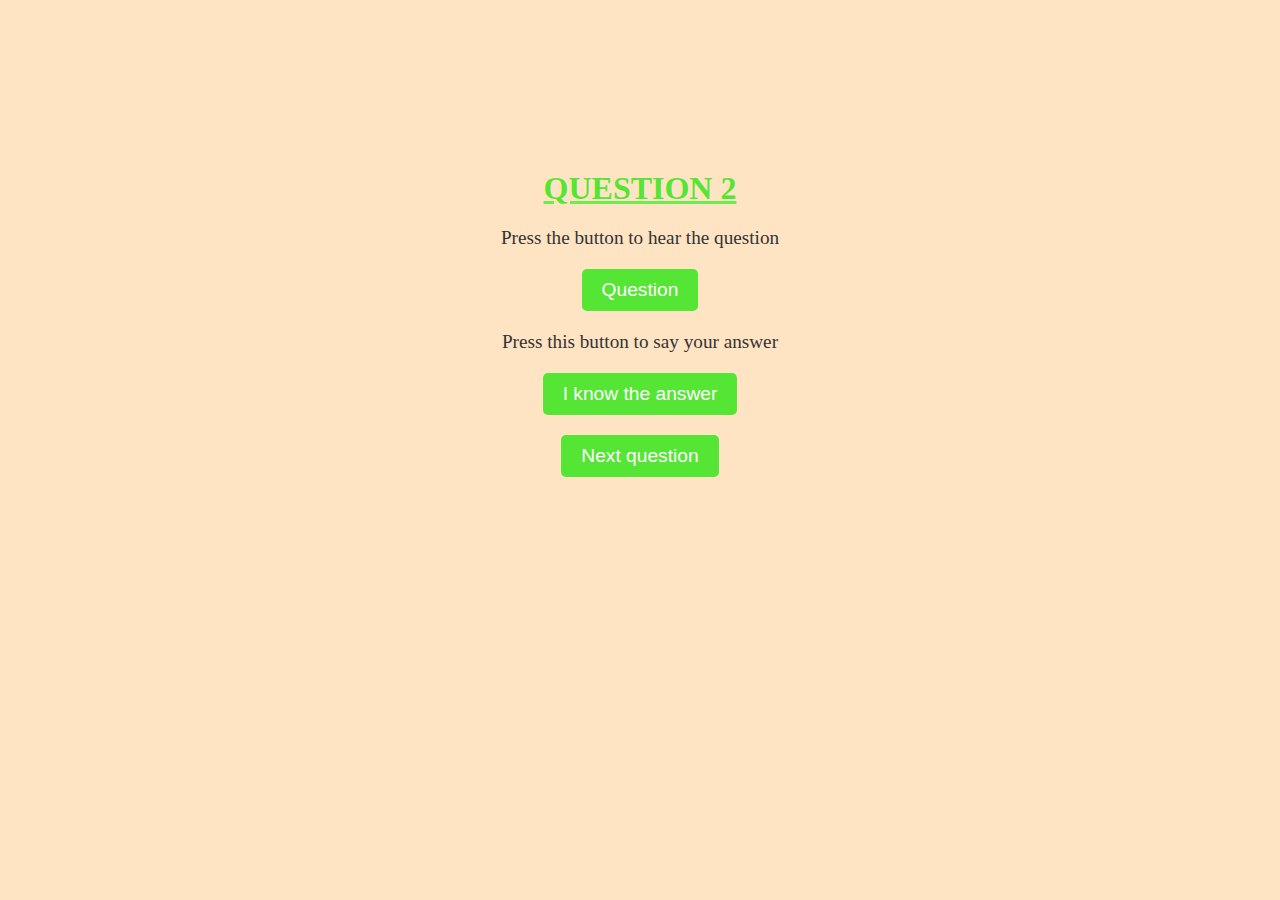
==== question2.html @ b07c8b0b "ADDED Read me with instructions - also made 3 pages with questions txt to speech is working -" ====
<!DOCTYPE html>
<html lang="en">
<head>
    <meta charset="UTF-8">
    <meta name="viewport" content="width=device-width, initial-scale=1.0">
    <title>QUESTION 2</title>
    <link rel="stylesheet" href="./style.css">

</head>
<body>
    <div id="questionContainer">
        <h1>QUESTION 2</h1>
        
        <p>Press the button to hear the question</p>
        <button id="questionBtn">Question</button>

        

        <p>Press this button to say your answer</p>
        <button>I know the answer</button>

        <br>
        
        <button><a href="question3.html">Next question</a></button>
    </div>

    <script>

        // TEXT TO SPEECH QUESTION
        const synth = window.speechSynthesis;
        let utterance = new SpeechSynthesisUtterance("What is the capital of France?");
        utterance.lang = "en-US";
        utterance.pitch = 1.2;
        utterance.rate = 0.9;

        function matchVoiceToLang(voice) {
        if (voice.lang == utterance.lang) {
            return true;
        }
        return false;
        }

        synth.onvoiceschanged = () => {
        let voices = synth.getVoices().filter(matchVoiceToLang);
        console.log(voices);
        utterance.voice = voices[0];
        }

        document.querySelector("#questionBtn").addEventListener("click", () => synth.speak(utterance));
        
        // SPEECH TO TEXT ANSWER


    </script>
</body>
</html>
---- style.css ----
*{
    padding: 0;
    margin: 0;
    box-sizing: border-box;
}

body{
    justify-content: center;
    align-items: center;
    text-align: center;
    background-color: bisque;
}
#questionContainer{
    margin: 0 auto;
    position: relative;
    top: 150px
}

h1{
    margin-top: 20px;
    font-size: 2rem;
    color: #55e534;
    text-decoration: underline #6cec50;
}
p{
    margin-top: 20px;
    font-size: 1.2rem;
    color: #333;
}

button{
    margin-top: 20px;
    padding: 10px 20px;
    font-size: 1.2rem;
    background-color: #55e534;
    color: #fff;
    border: none;
    border-radius: 5px;
    cursor: pointer;
    
}
a{
    text-decoration: none;
    color: #fff;
}
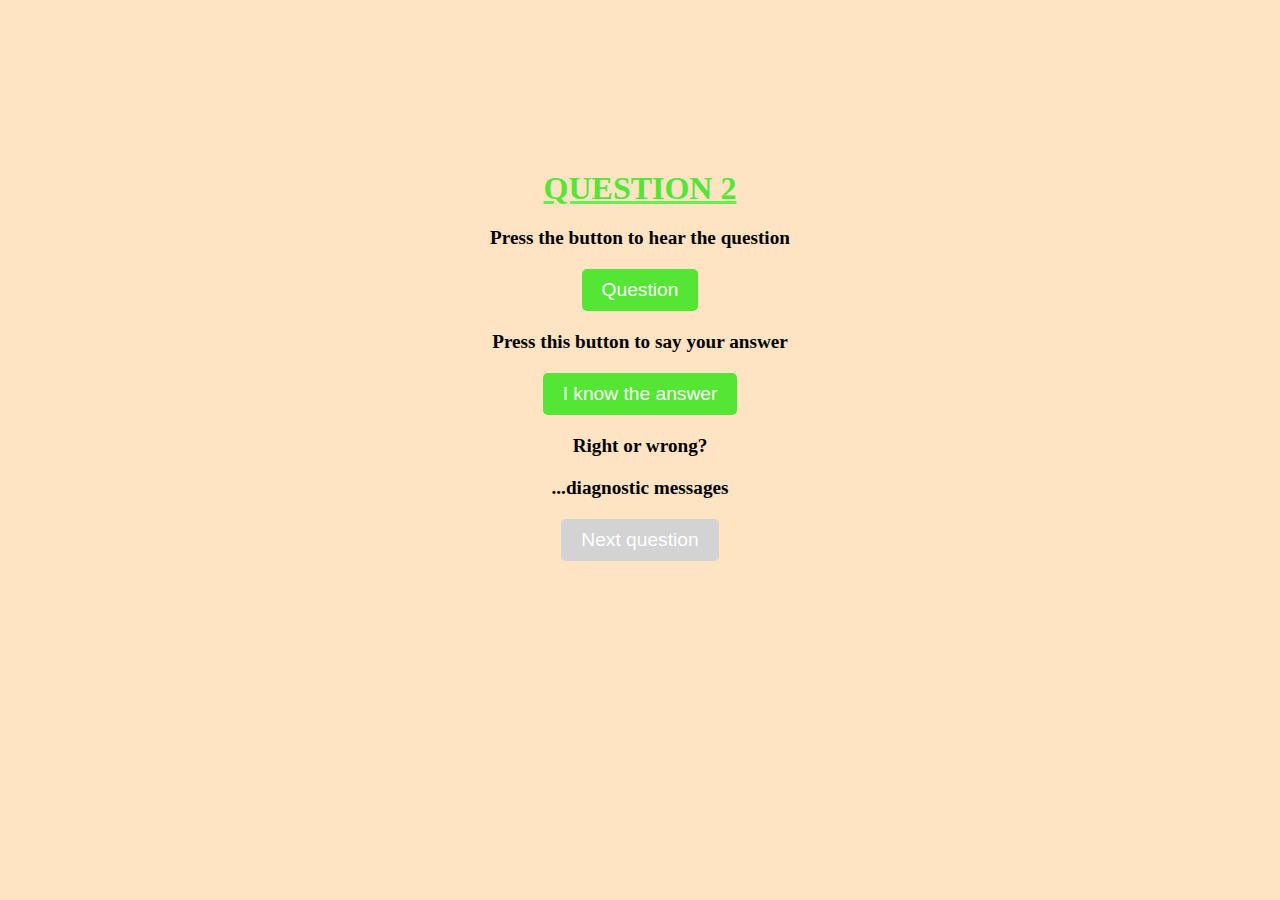
==== commit 21464ffe: "ALL Questions DONE - :)- Now merge in one file" ====
--- a/question2.html
+++ b/question2.html
@@ -14,21 +14,24 @@
         <p>Press the button to hear the question</p>
         <button id="questionBtn">Question</button>
 
-        
+        <p id="output"></p>
 
         <p>Press this button to say your answer</p>
-        <button>I know the answer</button>
+        <button class="answer" id="answerBtn">I know the answer</button>
 
-        <br>
-        
-        <button><a href="question3.html">Next question</a></button>
+        <div>
+            <p class="result">Right or wrong?</p>
+            <p class="output">...diagnostic messages</p>
+        </div>
+
+        <button  id="nextQ">Next question</a></button>
     </div>
 
     <script>
 
         // TEXT TO SPEECH QUESTION
         const synth = window.speechSynthesis;
-        let utterance = new SpeechSynthesisUtterance("What is the capital of France?");
+        let utterance = new SpeechSynthesisUtterance("  What is the capital of France?");
         utterance.lang = "en-US";
         utterance.pitch = 1.2;
         utterance.rate = 0.9;
@@ -50,6 +53,52 @@
         
         // SPEECH TO TEXT ANSWER
 
+        var SpeechRecognition = SpeechRecognition || webkitSpeechRecognition;
+        var SpeechGrammarList = SpeechGrammarList || webkitSpeechGrammarList;
+        var SpeechRecognitionEvent = SpeechRecognitionEvent || webkitSpeechRecognitionEvent;
+
+        var answerQuestion2 = "Paris";
+              
+        var resultPara = document.querySelector('.result');
+        var diagnosticPara = document.querySelector('.output');
+
+        // the button to start the speech recognition
+        var testBtn = document.querySelector('#answerBtn');
+        var nextQ = document.querySelector('#nextQ');
+
+        function testSpeech() {
+            testBtn.textContent = 'Test in progress';
+
+            var recognition = new SpeechRecognition();
+            var speechRecognitionList = new SpeechGrammarList();
+            recognition.grammars = speechRecognitionList;
+            recognition.continuous = false;
+            recognition.lang = 'en-US';
+            recognition.interimResults = false;
+            recognition.maxAlternatives = 1;
+
+            recognition.start();
+
+            recognition.onresult = function(event) {
+                var speechResult = event.results[0][0].transcript;
+                diagnosticPara.textContent = 'Speech received: ' + speechResult + '.';
+                if(speechResult === answerQuestion2) {
+                    resultPara.textContent = 'I heard the correct phrase!';
+                    resultPara.style.background = 'lime';
+                    nextQ.style.backgroundColor = 'lightgreen';
+                    nextQ.innerHTML = '<a href="question3.html">next question</a>';
+
+                } else {
+                    resultPara.textContent = 'That didn\'t sound right.';
+                    resultPara.style.background = 'red';
+                }
+
+                console.log('Confidence: ' + event.results[0][0].confidence);
+            }
+        }
+
+        // function aanroepen
+        testBtn.addEventListener('click', testSpeech);
 
     </script>
 </body>
--- a/style.css
+++ b/style.css
@@ -25,7 +25,8 @@
 p{
     margin-top: 20px;
     font-size: 1.2rem;
-    color: #333;
+    font-weight: 600;
+    color: #000000;
 }
 
 button{
@@ -36,8 +37,11 @@
     color: #fff;
     border: none;
     border-radius: 5px;
-    cursor: pointer;
-    
+    cursor: pointer;   
+}
+
+#nextQ{
+    background-color: lightgray;
 }
 a{
     text-decoration: none;
